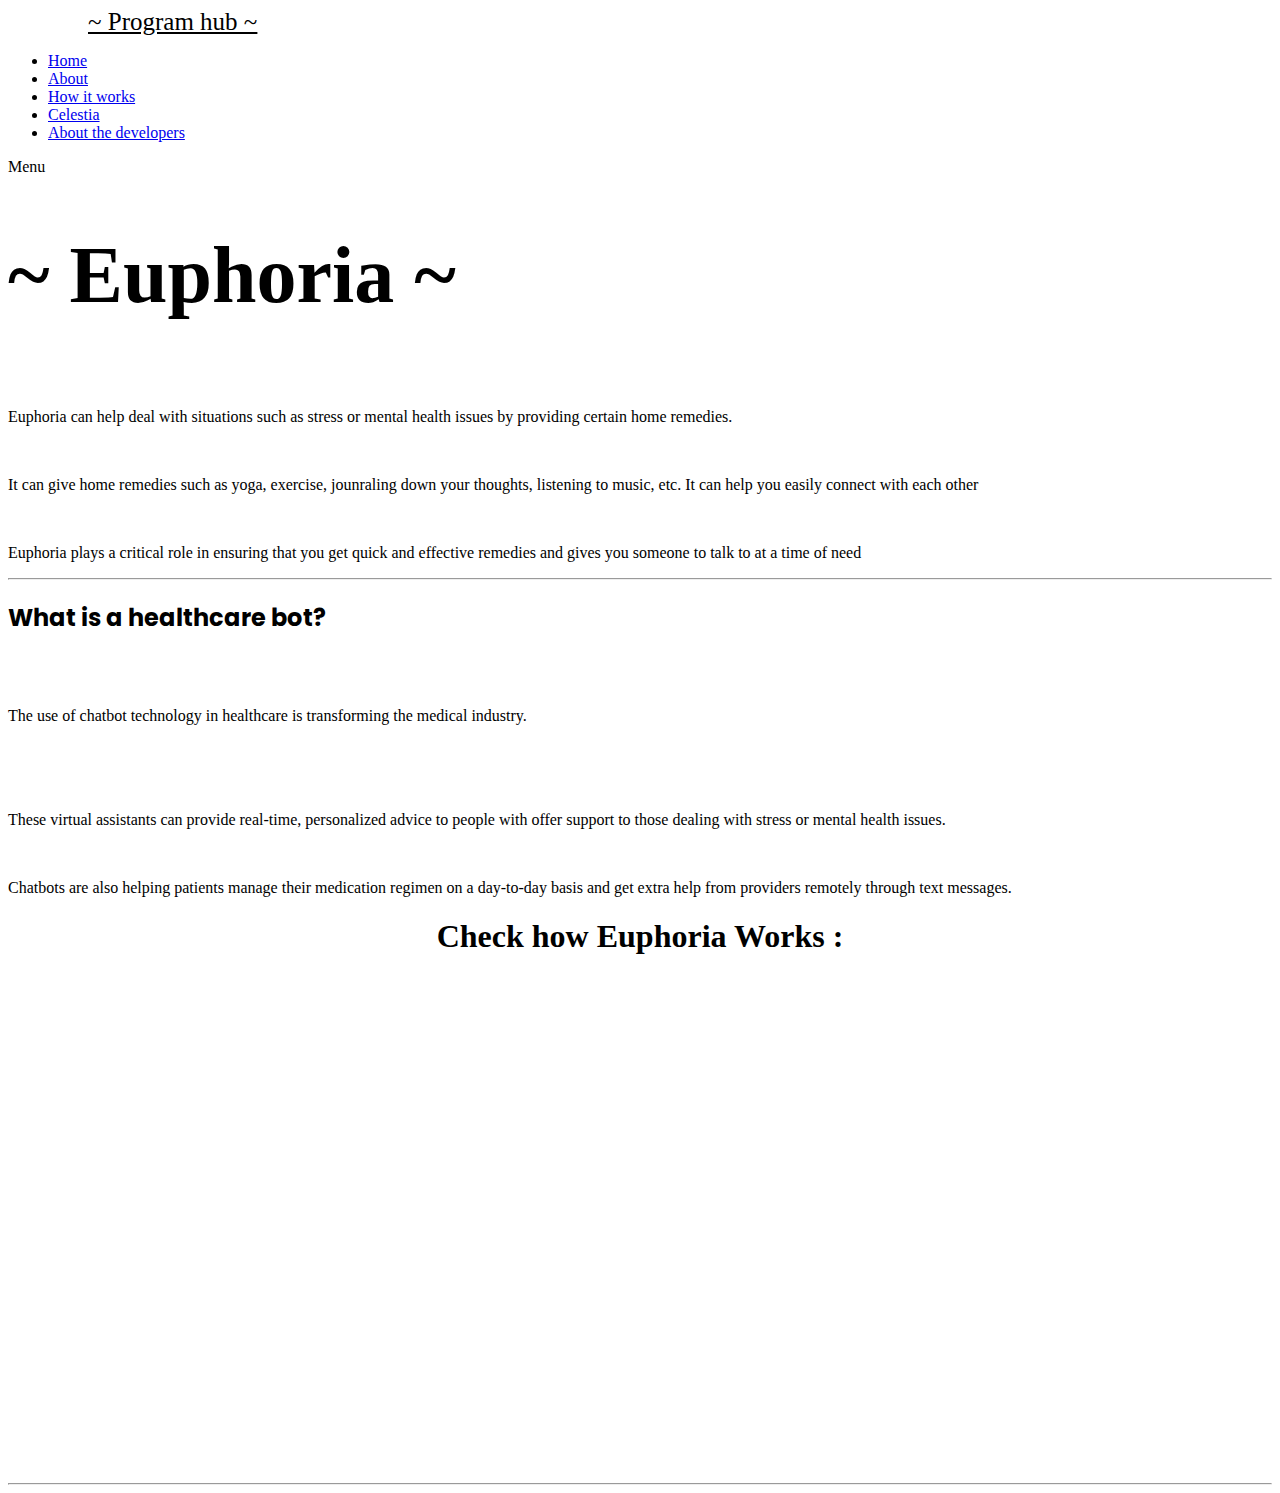
==== index.html @ 9a776e7c "Add files via upload" ====
<!DOCTYPE html>
<html lang="en">

<head>

    <meta charset="utf-8">
    <meta name="viewport" content="width=device-width, initial-scale=1, shrink-to-fit=no">
    <meta name="description" content="">
    <meta name="author" content="">
    <link href="https://fonts.googleapis.com/css?family=Raleway:100,300,400,500,700,900" rel="stylesheet">
    <link href="https://fonts.googleapis.com/css2?family=Poppins:wght@300&display=swap" rel="stylesheet">
    <title>Euphoria</title>
    <link rel="icon" type="image/x-icon" href="./assets/images/icon1.png">

    <!-- Additional CSS Files -->
    <link rel="stylesheet" type="text/css" href="assets/css/bootstrap.min.css">

    <link rel="stylesheet" type="text/css" href="assets/css/font-awesome.css">

    <link rel="stylesheet" href="assets/css/templatemo-softy-pinko.css">


      

</head>

<body>

    <!-- ***** Preloader Start ***** -->
    <div id="preloader">
        <div class="jumper">
            <div></div>
            <div></div>
            <div></div>
        </div>
    </div>
    <!-- ***** Preloader End ***** -->


      <audio autoplay loop hidden>
        <source id="bgaudio" src="./Euphoria.mp3" type="audio/mpeg">
      </audio>
      
        
    <!-- ***** Header Area Start ***** -->
    <header class="header-area header-sticky">
        <div class="container">
            <div class="row">
                <div class="col-12">
                    <nav class="main-nav">
                        <!-- ***** Logo Start ***** -->
                        <a href="#" class="logo" style="color: black; margin-left: 80px; font-size: 25px">
                            ~ Program   hub ~
                        </a>
                        <!-- ***** Logo End ***** -->
                        <!-- ***** Menu Start ***** -->
                        <ul class="nav">
                            <li><a href="#welcome" class="active">Home</a></li>
                            <li><a href="#basic-info">About</a></li>
                            <li><a href="#video">How it works</a></li>
                            <li><a href="./index copy.html">Celestia</a></li>
                            <li><a href="#blog">About the developers</a></li>

                        </ul>
                        <a class='menu-trigger'>
                            <span>Menu</span>
                        </a>
                        <!-- ***** Menu End ***** -->
                    </nav>
                </div>
            </div>
        </div>
    </header>
    <!-- ***** Header Area End ***** -->

    <!-- ***** Welcome Area Start ***** -->
    <div class="welcome-area" id="welcome">

        <!-- ***** Header Text Start ***** -->
        <div class="header-text">
            <div class="container">
                <div class="row">
                    <div class="offset-xl-3 col-xl-6 offset-lg-2 col-lg-8 col-md-12 col-sm-12">
                        <h1 class="header-main" style="font-size: 500%;">~ Euphoria ~
                        </h1>
                        
                    </div>
                </div>
            </div>
        </div>
        <!-- ***** Header Text End ***** -->
    </div>
    <!-- ***** Welcome Area End ***** -->

    <!-- ***** Features Small Start ***** -->
    <section class="section home-feature" id="basic-info">
        <div class="container">
            <div class="row">
                <div class="col-lg-12">
                    <div class="row">
                        <!-- ***** Features Small Item Start ***** -->
                        <div class="col-lg-4 col-md-6 col-sm-6 col-12 card1"
                            data-scroll-reveal="enter bottom move 50px over 0.6s after 0.2s">
                            <div class="features-small-item">
                                <div class="icon">
                                    <i><img src="assets/images/heart.png" alt=""></i>
                                </div>
                                <p>Euphoria can help deal with situations such as stress or mental health issues
                                    by providing certain home remedies.
                                </p>
                            </div>
                        </div>
                        <!-- ***** Features Small Item End ***** -->

                        <!-- ***** Features Small Item Start ***** -->
                        <div class="col-lg-4 col-md-6 col-sm-6 col-12 card1"
                            data-scroll-reveal="enter bottom move 50px over 0.6s after 0.4s">
                            <div class="features-small-item">
                                <div class="icon">
                                    <i><img src="assets/images/yoga.png" alt=""></i>
                                </div>

                                <p>It can give home remedies such as yoga, exercise, jounraling down your thoughts, listening to music, etc. It can help 
                                    you easily connect with each other
                                </p>
                            </div>
                        </div>
                        <!-- ***** Features Small Item End ***** -->

                        <!-- ***** Features Small Item Start ***** -->
                        <div class="col-lg-4 col-md-6 col-sm-6 col-12 card1"
                            data-scroll-reveal="enter bottom move 50px over 0.6s after 0.6s">
                            <div class="features-small-item">
                                <div class="icon">
                                    <i><img src="assets/images/speak.png" alt=""></i>
                                </div>

                                <p>Euphoria plays a critical role in ensuring that you get quick and effective remedies and gives you
                                    someone to talk to at a time of need
                                </p>
                            </div>
                        </div>
                        <!-- ***** Features Small Item End ***** -->
                    </div>
                </div>
            </div>
        </div>
    </section>
    <hr>
    <!-- ***** Features Small End ***** -->



        <!-- ***** Testimonials Start ***** -->
        <section class="section" id="testimonials">
            <div class="container">
                <!-- ***** Section Title Start ***** -->
                <div class="row">
                    <div class="col-lg-12">
                        <div class="center-heading">
                            <h2 style="font-family: 'Poppins', sans-serif;" class="section-title sayings">What is a healthcare bot?</h2>
                        </div>
                        <br>
                    </div>
                </div>
                <!-- ***** Section Title End ***** -->

                <div class="row">
                    <!-- ***** Testimonials Item Start ***** -->
                    <div class="col-lg-4 col-md-6 col-sm-12">
                        <div class="team-item">
                            <div class="team-content">

                               <br> <p> The use of chatbot technology in healthcare is transforming the medical industry. </p> <br>
                            <br>
                            </div>
                        </div>
                    </div>
                    <!-- ***** Testimonials Item End ***** -->
 
                    <!-- ***** Testimonials Item Start ***** -->
                    <div class="col-lg-4 col-md-6 col-sm-12">
                        <div class="team-item">
                            <div class="team-content">

                               <br> <p> These virtual assistants can provide real-time, personalized advice to people with offer support to those dealing with stress or mental health issues.</p>

                            </div>
                        </div>
                    </div>
                    <!-- ***** Testimonials Item End ***** -->

                    <!-- ***** Testimonials Item Start ***** -->
                    <div class="col-lg-4 col-md-6 col-sm-12">
                        <div class="team-item">
                            <div class="team-content">

                               <br> <p>Chatbots are also helping patients manage their medication regimen on a day-to-day basis and get extra help from providers remotely through text messages.</p>
                            
                            </div>
                        </div>
                    </div>
                    <!-- ***** Testimonials Item End ***** -->
                </div>
            </div>
        </section>
        <!-- ***** Testimonials End ***** -->
<div id="video"class="video" style=" text-align: center;">
    <h1>Check how Euphoria Works : </h1>
    <br>
    <iframe width="800" height="440" src="https://www.youtube.com/embed/Qqrx1_MBmIw" title="Euphoria" frameborder="0" allow="accelerometer; autoplay; clipboard-write; encrypted-media; gyroscope; picture-in-picture; web-share" allowfullscreen></iframe>
    </div>   
    <br><br> <hr>    

    


        <!-- ***** Footer Start ***** -->
        <footer>

        </footer>

        <!-- jQuery -->
        <script src="assets/js/jquery-2.1.0.min.js"></script>

        <!-- Bootstrap -->
        <script src="assets/js/popper.js"></script>
        <script src="assets/js/bootstrap.min.js"></script>

        <!-- Plugins -->
        <script src="assets/js/scrollreveal.min.js"></script>
        <script src="assets/js/waypoints.min.js"></script>
        <script src="assets/js/jquery.counterup.min.js"></script>
        <script src="assets/js/imgfix.min.js"></script>

        <!-- Global Init -->
        <script src="assets/js/custom.js"></script>

<script>
function setHalfVolume() {
    var myAudio = document.getElementById("bgaudio");  
    myAudio.volume = 0.1; //Changed this to 0.5 or 50% volume since the function is called Set Half Volume ;)
}
</script>
</body>

</html>
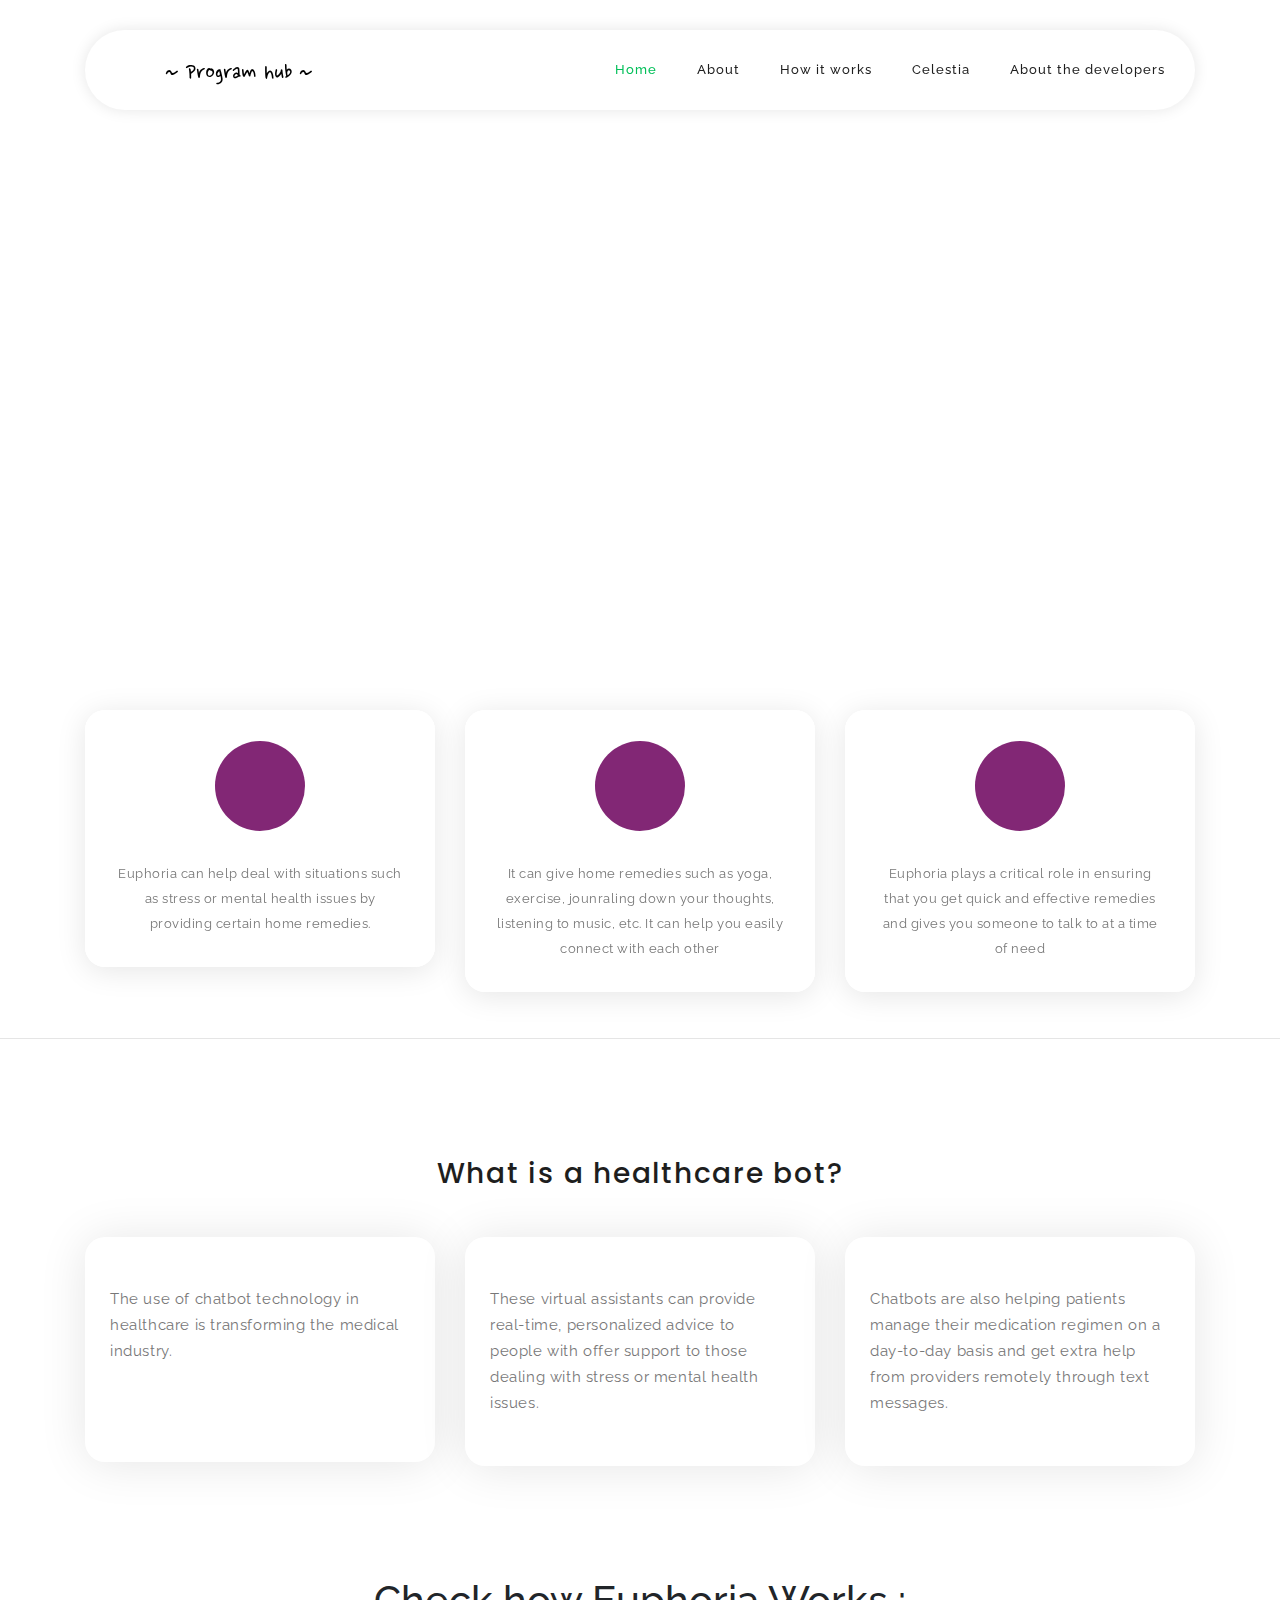
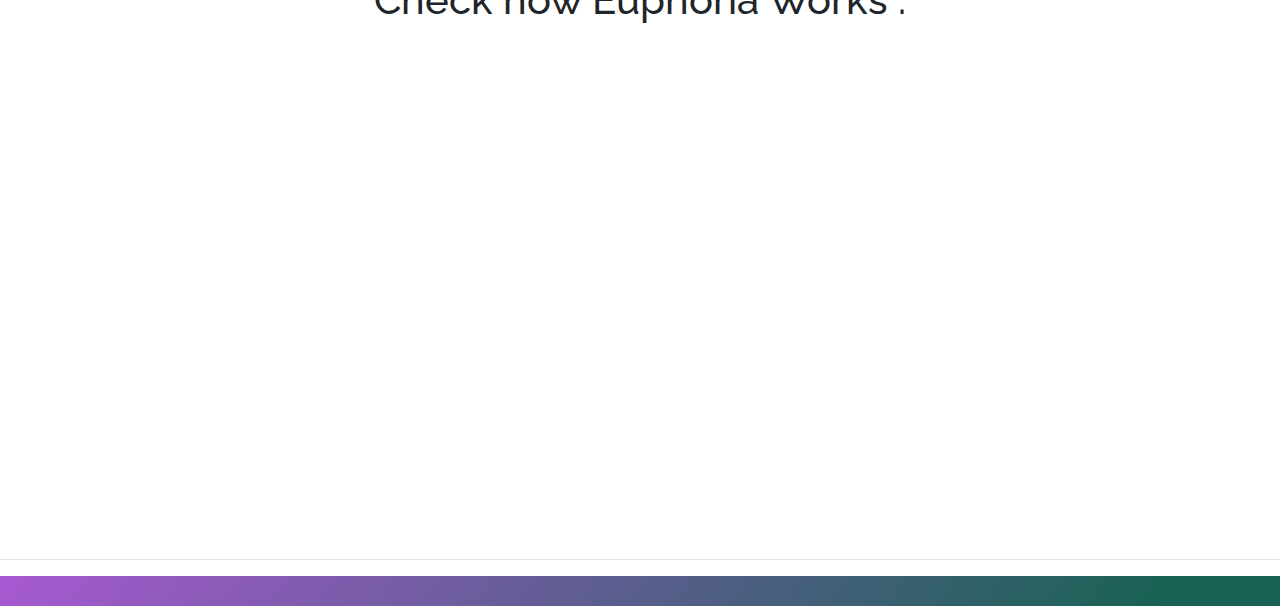
==== commit 764e3a98: "Update index.html" ====
--- a/index.html
+++ b/index.html
@@ -25,16 +25,6 @@
 </head>
 
 <body>
-
-    <!-- ***** Preloader Start ***** -->
-    <div id="preloader">
-        <div class="jumper">
-            <div></div>
-            <div></div>
-            <div></div>
-        </div>
-    </div>
-    <!-- ***** Preloader End ***** -->
 
 
       <audio autoplay loop hidden>
@@ -244,4 +234,4 @@
 </script>
 </body>
 
-</html>+</html>
--- a/assets/css/templatemo-softy-pinko.css
+++ b/assets/css/templatemo-softy-pinko.css
@@ -0,0 +1,1829 @@
+
+/* ---------------------------------------------
+Table of contents
+------------------------------------------------
+01. font & reset css
+02. reset
+03. global styles
+04. header
+05. welcome
+06. features
+07. team
+08. pricing
+09. blog
+10. contact
+11. footer
+12. preloader
+
+--------------------------------------------- */
+/* 
+---------------------------------------------
+font & reset css
+--------------------------------------------- 
+*/
+@import url('https://fonts.googleapis.com/css2?family=Concert+One&display=swap');
+@import url('https://fonts.googleapis.com/css2?family=Nanum+Pen+Script&display=swap');
+@import url("https://fonts.googleapis.com/css?family=Raleway:100,300,400,500,700,900");
+
+@font-face {
+  font-family: 'gabi_estudiesregular';
+  src: url('../font3/gabiestudies-regular.woff2') format('woff2'),
+       url('../font3/gabiestudies-regular.woff') format('woff');
+  font-weight: normal;
+  font-style: normal;
+
+}
+
+
+/* 
+---------------------------------------------
+reset
+--------------------------------------------- 
+*/
+html, body, div, span, applet, object, iframe, h1, h2, h3, h4, h5, h6, p, blockquote, div
+pre, a, abbr, acronym, address, big, cite, code, del, dfn, em, font, img, ins, kbd, q,
+s, samp, small, strike, strong, sub, sup, tt, var, b, u, i, center, dl, dt, dd, ol, ul, li,
+figure, header, nav, section, article, aside, footer, figcaption {
+  margin: 0;
+  padding: 0;
+  border: 0;
+  outline: 0;
+}
+
+.clearfix:after {
+  content: ".";
+  display: block;
+  clear: both;
+  visibility: hidden;
+  line-height: 0;
+  height: 0;
+}
+
+.clearfix {
+  display: inline-block;
+}
+
+html[xmlns] .clearfix {
+  display: block;
+}
+
+* html .clearfix {
+  height: 1%;
+}
+
+ul, li {
+  padding: 0;
+  margin: 0;
+  list-style: none;
+}
+
+header, nav, section, article, aside, footer, hgroup {
+  display: block;
+}
+
+* {
+  box-sizing: border-box;
+}
+
+html, body {
+
+  font-family: "Raleway", sans-serif;
+  font-weight: 400;
+  background-color: #fff;
+  font-size: 16px;
+  -ms-text-size-adjust: 100%;
+  -webkit-font-smoothing: antialiased;
+  -moz-osx-font-smoothing: grayscale;
+}
+
+a {
+  text-decoration: none !important;
+}
+
+h1, h2, h3, h4, h5, h6 {
+  margin-top: 0px;
+  margin-bottom: 0px;
+}
+
+ul {
+  margin-bottom: 0px;
+}
+
+/* 
+---------------------------------------------
+global styles
+--------------------------------------------- 
+*/
+html,
+body {
+  background: #fff;
+  font-family: "Raleway", sans-serif;
+}
+
+::selection {
+  background: #44a39b;
+  color: #fff;
+}
+
+::-moz-selection {
+  background: #00BF58;
+  color: #fff;
+}
+
+.section {
+  position: relative;
+  padding-top: 100px;
+  padding-bottom: 80px;
+}
+
+.section.colored {
+  background: #f2f2fe;
+}
+
+.hr {
+  bottom: 0px;
+  width: 100%;
+  height: 1px;
+  margin-top: 100px;
+  border-bottom: 1px solid #eee;
+}
+
+.left-heading.light .section-title {
+  color: #ffffff;
+  
+}
+
+.left-heading .section-title {
+  font-weight: 500;
+  font-size: 24px;
+  line-height: 42px;
+  color: #1e1e1e;
+  letter-spacing: 0.25px;
+  margin-bottom: 30px;
+  position: relative;
+}
+
+.center-heading {
+  text-align: center;
+}
+
+.center-heading .section-title {
+  
+  font-weight: 500;
+  font-size: 28px;
+  color: #1e1e1e;
+  letter-spacing: 1.75px;
+  line-height: 38px;
+  margin-bottom: 20px;
+}
+
+.center-heading.colored .section-title {
+  color: #ffffff;
+}
+
+.center-text {
+  text-align: center;
+  font-weight: 400;
+  font-size: 16px;
+  color: #777;
+  line-height: 28px;
+  letter-spacing: 1px;
+  margin-bottom: 50px;
+}
+
+.center-text.colored {
+  color: #fff;
+}
+
+.center-text p {
+  font-size: 15px;
+  color: #777;
+  margin-bottom: 30px;
+}
+
+.left-text {
+  font-weight: 400;
+  font-size: 16px;
+  color: #777;
+  line-height: 28px;
+  letter-spacing: 1px;
+}
+
+.left-text.light {
+  color: #fff;
+}
+
+.left-text p {
+  margin-bottom: 30px;
+}
+
+.left-text p.dark {
+  color: #3B566E;
+}
+
+.padding-bottom-top-60 {
+  padding-top: 60px !important;
+  padding-bottom: 60px !important;
+}
+
+.padding-bottom-80 {
+  padding-bottom: 80px !important;
+}
+
+.padding-bottom-100 {
+  padding-bottom: 100px !important;
+}
+
+.border-bottom {
+  border-bottom: 1px solid #eee !important;
+}
+
+.mbottom-30 {
+  margin-bottom: 30px !important;
+}
+
+.align-self-center {
+  -ms-flex-item-align: center !important;
+  align-self: center !important;
+}
+
+.align-self-bottom {
+  -ms-flex-item-align: flex-end !important;
+  align-self: flex-end !important;
+}
+
+.padding-bottom-0 {
+  padding-bottom: 0px !important;
+}
+
+.padding-top-0 {
+  padding-top: 0px !important;
+}
+
+.padding-top-80 {
+  padding-top: 80px !important;
+}
+
+.padding-top-70 {
+  padding-top: 70px !important;
+}
+
+.padding-top-20 {
+  padding-top: 20px !important;
+}
+
+.margin-bottom-0 {
+  margin-bottom: 0px !important;
+}
+
+.margin-bottom-30 {
+  margin-bottom: 30px !important;
+}
+
+.margin-top-30 {
+  margin-top: 30px !important;
+}
+
+.margin-top-15 {
+  margin-top: 15px !important;
+}
+
+.margin-bottom-45 {
+  margin-bottom: 45px !important;
+}
+
+.margin-bottom-20 {
+  margin-bottom: 20px !important;
+}
+
+.margin-bottom-60 {
+  margin-bottom: 60px !important;
+}
+
+.margin-bottom-100 {
+  margin-bottom: 100px !important;
+}
+
+@media (max-width: 991px) {
+  html, body {
+    overflow-x: hidden;
+  }
+  .mobile-top-fix {
+    margin-top: 30px;
+    margin-bottom: 0px;
+  }
+  .mobile-bottom-fix {
+    margin-bottom: 30px;
+  }
+  .mobile-bottom-fix-big {
+    margin-bottom: 60px;
+  }
+}
+
+a.main-button-slider {
+  font-size: 13px;
+  border-radius: 20px;
+  padding: 12px 20px;
+  background-color:#00BF58  ;
+  text-transform: uppercase;
+  color: #fff;
+  letter-spacing: 0.25px;
+  -webkit-transition: all 0.3s ease 0s;
+  -moz-transition: all 0.3s ease 0s;
+  -o-transition: all 0.3s ease 0s;
+  transition: all 0.3s ease 0s;
+}
+
+a.main-button-slider:hover {
+  background-color: #186253  ;
+}
+
+a.main-button {
+  font-size: 13px;
+  border-radius: 20px;
+  padding: 12px 20px;
+  background-color: #186253;
+  text-transform: uppercase;
+  color: #fff;
+  letter-spacing: 0.25px;
+  -webkit-transition: all 0.3s ease 0s;
+  -moz-transition: all 0.3s ease 0s;
+  -o-transition: all 0.3s ease 0s;
+  transition: all 0.3s ease 0s;
+}
+
+a.main-button:hover {
+  background-color: #00BF58;
+}
+
+button.main-button {
+  outline: none;
+  border: none;
+  cursor: pointer;
+  font-size: 13px;
+  border-radius: 20px;
+  padding: 12px 20px;
+  background-color: #186253;
+  text-transform: uppercase;
+  color: #fff;
+  letter-spacing: 0.25px;
+  -webkit-transition: all 0.3s ease 0s;
+  -moz-transition: all 0.3s ease 0s;
+  -o-transition: all 0.3s ease 0s;
+  transition: all 0.3s ease 0s;
+}
+
+button.main-button:hover {
+  background-color: #00BF58;
+}
+
+
+/* 
+---------------------------------------------
+header
+--------------------------------------------- 
+*/
+.header-area {
+  position: fixed;
+  top: 30px;
+  left: 0px;
+  right: 0px;
+  z-index: 100;
+  height: 100px;
+  -webkit-transition: all 0.3s ease 0s;
+  -moz-transition: all 0.3s ease 0s;
+  -o-transition: all 0.3s ease 0s;
+  transition: all 0.3s ease 0s;
+}
+
+.header-area .main-nav {
+  box-shadow: 0px 0px 15px rgba(0,0,0,0.1);
+  border-radius: 40px;
+  min-height: 80px;
+  background: #fff;
+}
+
+.header-area .main-nav .logo {
+  font-family: 'Nanum Pen Script', cursive;
+  float: left;
+  margin-top: 30px;
+  -webkit-transition: all 0.3s ease 0s;
+  -moz-transition: all 0.3s ease 0s;
+  -o-transition: all 0.3s ease 0s;
+  transition: all 0.3s ease 0s;
+  margin-left: 30px;
+}
+
+.header-area .main-nav .logo img {
+  -webkit-transition: all 0.3s ease 0s;
+  -moz-transition: all 0.3s ease 0s;
+  -o-transition: all 0.3s ease 0s;
+  transition: all 0.3s ease 0s;
+}
+
+.header-area .main-nav .nav {
+  float: right;
+  margin-top: 27px;
+  margin-left: 0px;
+  margin-right: 30px;
+  -webkit-transition: all 0.3s ease 0s;
+  -moz-transition: all 0.3s ease 0s;
+  -o-transition: all 0.3s ease 0s;
+  transition: all 0.3s ease 0s;
+  position: relative;
+  z-index: 999;
+}
+
+.header-area .main-nav .nav li {
+  padding-left: 20px;
+  padding-right: 20px;
+}
+
+.header-area .main-nav .nav li:last-child {
+  padding-right: 0px;
+}
+
+.header-area .main-nav .nav li a {
+  display: block;
+  font-weight: 500;
+  font-size: 13px;
+  color: #fff;
+  -webkit-transition: all 0.3s ease 0s;
+  -moz-transition: all 0.3s ease 0s;
+  -o-transition: all 0.3s ease 0s;
+  transition: all 0.3s ease 0s;
+  height: 40px;
+  line-height: 40px;
+  border: transparent;
+  letter-spacing: 1px;
+}
+
+.header-area .main-nav .nav li a:hover {
+  color: #00BF58;
+}
+
+.header-area .main-nav .menu-trigger {
+  cursor: pointer;
+  display: block;
+  position: absolute;
+  top: 23px;
+  width: 32px;
+  height: 40px;
+  text-indent: -9999em;
+  z-index: 99;
+  right: 40px;
+  display: none;
+}
+
+.header-area .main-nav .menu-trigger span,
+.header-area .main-nav .menu-trigger span:before,
+.header-area .main-nav .menu-trigger span:after {
+  -moz-transition: all 0.4s;
+  -o-transition: all 0.4s;
+  -webkit-transition: all 0.4s;
+  transition: all 0.4s;
+  background-color: #3B566E;
+  display: block;
+  position: absolute;
+  width: 30px;
+  height: 2px;
+  left: 0;
+}
+
+.header-area .main-nav .menu-trigger span:before,
+.header-area .main-nav .menu-trigger span:after {
+  -moz-transition: all 0.4s;
+  -o-transition: all 0.4s;
+  -webkit-transition: all 0.4s;
+  transition: all 0.4s;
+  background-color: #3B566E;
+  display: block;
+  position: absolute;
+  width: 30px;
+  height: 2px;
+  left: 0;
+  width: 75%;
+}
+
+.header-area .main-nav .menu-trigger span:before,
+.header-area .main-nav .menu-trigger span:after {
+  content: "";
+}
+
+.header-area .main-nav .menu-trigger span {
+  top: 16px;
+}
+
+.header-area .main-nav .menu-trigger span:before {
+  -moz-transform-origin: 33% 100%;
+  -ms-transform-origin: 33% 100%;
+  -webkit-transform-origin: 33% 100%;
+  transform-origin: 33% 100%;
+  top: -10px;
+  z-index: 10;
+}
+
+.header-area .main-nav .menu-trigger span:after {
+  -moz-transform-origin: 33% 0;
+  -ms-transform-origin: 33% 0;
+  -webkit-transform-origin: 33% 0;
+  transform-origin: 33% 0;
+  top: 10px;
+}
+
+.header-area .main-nav .menu-trigger.active span,
+.header-area .main-nav .menu-trigger.active span:before,
+.header-area .main-nav .menu-trigger.active span:after {
+  background-color: transparent;
+  width: 100%;
+}
+
+.header-area .main-nav .menu-trigger.active span:before {
+  -moz-transform: translateY(6px) translateX(1px) rotate(45deg);
+  -ms-transform: translateY(6px) translateX(1px) rotate(45deg);
+  -webkit-transform: translateY(6px) translateX(1px) rotate(45deg);
+  transform: translateY(6px) translateX(1px) rotate(45deg);
+  background-color: #3B566E;
+}
+
+.header-area .main-nav .menu-trigger.active span:after {
+  -moz-transform: translateY(-6px) translateX(1px) rotate(-45deg);
+  -ms-transform: translateY(-6px) translateX(1px) rotate(-45deg);
+  -webkit-transform: translateY(-6px) translateX(1px) rotate(-45deg);
+  transform: translateY(-6px) translateX(1px) rotate(-45deg);
+  background-color: #3B566E;
+}
+
+.header-area.header-sticky {
+  min-height: 80px;
+}
+
+.header-area.header-sticky .logo {
+  margin-top: 25px;
+}
+
+.header-area.header-sticky .nav {
+  margin-top: 20px !important;
+}
+
+.header-area.header-sticky .nav li a {
+  color: #1e1e1e;
+}
+
+.header-area.header-sticky .nav li a.active {
+  color: #00BF58;
+}
+
+@media (max-width: 1200px) {
+  .header-area .main-nav .nav li {
+    padding-left: 12px;
+    padding-right: 12px;
+  }
+  .header-area .main-nav:before {
+    display: none;
+  }
+}
+
+@media (max-width: 991px) {
+  .header-area {
+    padding: 0px 15px;
+    height: 80px;
+    box-shadow: none;
+    text-align: center;
+  }
+  .header-area .container {
+    padding: 0px;
+  }
+  .header-area .logo {
+    margin-top: 27px !important;
+    margin-left: 30px;
+  }
+  .header-area .menu-trigger {
+    display: block !important;
+  }
+  .header-area .main-nav {
+    overflow: hidden;
+  }
+  .header-area .main-nav .nav {
+    float: none;
+    width: 100%;
+    margin-top: 80px !important;
+    display: none;
+    -webkit-transition: all 0s ease 0s;
+    -moz-transition: all 0s ease 0s;
+    -o-transition: all 0s ease 0s;
+    transition: all 0s ease 0s;
+    margin-left: 0px;
+  }
+  .header-area .main-nav .nav li:first-child {
+    border-top: 1px solid #eee;
+  }
+  .header-area .main-nav .nav li {
+    width: 100%;
+    background: #fff;
+    border-bottom: 1px solid #eee;
+    padding-left: 0px !important;
+    padding-right: 0px !important;
+  }
+  .header-area .main-nav .nav li a {
+    height: 50px !important;
+    line-height: 50px !important;
+    padding: 0px !important;
+    border: none !important;
+    background: #fff !important;
+    color: #3B566E !important;
+  }
+  .header-area .main-nav .nav li a:hover {
+    background: #eee !important;
+  }
+}
+
+@media (min-width: 992px) {
+  .header-area .main-nav .nav {
+    display: flex !important;
+  }
+}
+
+/* 
+---------------------------------------------
+welcome
+--------------------------------------------- 
+*/
+.welcome-area {
+  overflow: hidden;
+  position: relative;
+  display: flex;
+  align-items: center;
+  justify-content: center;
+  background-image: url(../images/bg2.png);
+  background-repeat: no-repeat;
+  background-position: center center;
+  background-size: cover; 
+  height: 100vh;
+}
+
+.welcome-area .header-text {
+  position: absolute;
+  top: 50%;
+  transform: translateY(-55%);
+  text-align: center;
+  width: 100%;
+}
+
+.welcome-area .header-text h1 {
+  font-weight: 500;
+  font-size: 36px;
+  line-height: 54px;
+  letter-spacing: 1.4px;
+  margin-bottom: 30px;
+  color: #fff;
+}
+
+.welcome-area .header-text p {
+  font-weight: 400;
+  font-size: 15px;
+  color: #fff;
+  line-height: 28px;
+  letter-spacing: 0.25px;
+  margin-bottom: 40px;
+  position: relative;
+}
+
+@media (max-width: 991px) {
+  .welcome-area .header-text {
+    top: 65% !important;
+    transform: perspective(1px) translateY(-60%) !important;
+    text-align: center;
+  }
+  .welcome-area .header-text h1 {
+    text-align: center;
+    color: #fff;
+    margin-bottom: 15px;
+  }
+  .welcome-area .header-text h1 span {
+    color: #fff;
+  }
+  .welcome-area .header-text p {
+    text-align: center;
+    color: #fff;
+    margin-bottom: 20px;
+  }
+}
+
+@media (max-width: 820px) {
+  .welcome-area .header-text {
+    top: 65% !important;
+    transform: perspective(1px) translateY(-60%) !important;
+  }
+   .welcome-area .header-text h1 {
+    font-size: 22px;
+    line-height: 30px;
+    margin-bottom: 15px;
+  }
+  .welcome-area .header-text p {
+    margin-bottom: 20px;
+  }
+}
+
+@media (max-width: 765px) {
+  .welcome-area {
+    margin-bottom: 100px;
+  }
+  .welcome-area .header-text {
+    top: 50% !important;
+    transform: perspective(1px) translateY(-50%) !important;
+    text-align: center;
+  }
+  .welcome-area .header-text .buttons {
+    display: none;
+  }
+  .welcome-area .header-text h1 {
+    font-weight: 600;
+    font-size: 24px !important;
+    line-height: 30px !important;
+    margin-bottom: 30px !important;
+  }
+  .welcome-area .header-text h1 span {
+    color: #fff;
+  }
+  .welcome-area .header-text p {
+    text-align: center;
+    color: #fff;
+    font-size: 14px;
+    line-height: 22px;
+    margin-bottom: 40px;
+  }
+}
+
+
+/* 
+---------------------------------------------
+features
+--------------------------------------------- 
+*/
+.features-small-item {
+
+  background: rgba(255, 255, 255, 0.87);
+  border-radius: 16px;
+  box-shadow: 0 4px 30px rgba(0, 0, 0, 0.1);
+  backdrop-filter: blur(4.7px);
+  -webkit-backdrop-filter: blur(4.7px);
+  border: 1px solid rgba(255, 255, 255, 1);
+  -webkit-border-radius: 20px;
+  -moz-border-radius: 20px;
+  border-radius: 20px;
+  padding: 30px;
+  text-align: center;
+  -webkit-transition: all 0.3s ease 0s;
+  -moz-transition: all 0.3s ease 0s;
+  -o-transition: all 0.3s ease 0s;
+  transition: all 0.3s ease 0s;
+  position: relative;
+  margin-bottom: 30px;
+  cursor: pointer;
+  display: block;
+  /* background: #FFFFFF;
+  box-shadow: 0 2px 48px 0 rgba(0, 0, 0, 0.10);
+ */
+}
+
+.features-small-item:hover .icon {
+  background-color: #7535a3;
+}
+
+.features-small-item .icon {
+  -webkit-transition: all 0.3s ease 0s;
+  -moz-transition: all 0.3s ease 0s;
+  -o-transition: all 0.3s ease 0s;
+  transition: all 0.3s ease 0s;
+  width: 90px;
+  height: 90px;
+  line-height: 90px;
+  margin: auto;
+  position: relative;
+  margin-bottom: 30px;
+  background: #822775;
+  -webkit-border-radius: 50%;
+  -moz-border-radius: 50%;
+  border-radius: 50%;
+}
+
+.features-small-item .icon i {
+  font-size: 18px;
+  color: #fff;
+}
+
+.features-small-item .features-title {
+  font-weight: 500;
+  font-size: 18px;
+  color: #1e1e1e;
+  letter-spacing: 0.7px;
+  margin-bottom: 15px;
+  position: relative;
+  z-index: 2;
+}
+
+.features-small-item p {
+  font-weight: 400;
+  font-size: 13px;
+  color: #777;
+  letter-spacing: 0.5px;
+  line-height: 25px;
+  position: relative;
+  z-index: 2;
+}
+
+.features-small-item a {
+  float: right;
+  position: relative;
+  z-index: 2;
+}
+
+.home-feature {
+  padding-bottom: 0px;
+  padding-top: 30px;
+  margin-top: -220px;
+  z-index: 9;
+}
+
+@media (max-width: 991px) {
+  .home-feature {
+    padding-bottom: 0px;
+    padding-top: 0px;
+    margin-top: 0px;
+  }
+}
+
+/* 
+---------------------------------------------
+parallax & home seperator
+--------------------------------------------- 
+*/
+.mini {
+  min-height: 315px;
+  overflow: hidden;
+  position: relative;
+  padding-top: 90px;
+  padding-bottom: 90px;
+}
+
+.mini:before {
+  content: '';
+  position: absolute;
+  width: 140%;
+  height: 140%;
+  opacity: .95;
+  background-repeat: no-repeat;
+  background-size: cover;
+  background-position: center center;
+  background-image: url(../images/work-process-bg2.png);
+  z-index: 2;
+  top: -20%;
+  left: -20%;
+}
+
+.mini .mini-content {
+  position: relative;
+  z-index: 3;
+}
+
+.mini .mini-content .info {
+  text-align: center;
+  color: #fff;
+  padding-top: 20px;
+  padding-bottom: 20px;
+}
+
+.mini .mini-content .info small {
+  display: block;
+  font-weight: 400;
+  font-size: 13px;
+  margin-bottom: 5px;
+}
+
+.mini .mini-content .info strong {
+  font-weight: 700;
+  font-size: 17px;
+  margin-bottom: 40px;
+  display: block;
+}
+
+.mini .mini-content .info h1 {
+  color: #fff;
+  font-weight: 500;
+  font-size: 28px;
+  letter-spacing: 0.25px;
+  margin-bottom: 30px;
+}
+
+.mini .mini-content .info p {
+  letter-spacing: 1px;
+  margin-bottom: 40px;
+  color: #fff;
+  letter-spacing: 0.25px;
+  line-height: 26px;
+  font-weight: 400;
+  font-size: 15px;
+}
+
+.mini .mini-content .info p span {
+  text-decoration: underline;
+}
+
+.mini .mini-content .mini-box {
+  display: block;
+  background: #fff;
+  padding: 20px;
+  border-radius: 20px;
+  box-shadow: 0 2px 48px 0 rgba(0, 0, 0, 0.08);
+  margin-bottom: 30px;
+  position: relative;
+  -webkit-transition: all 0.3s ease 0s;
+  -moz-transition: all 0.3s ease 0s;
+  -o-transition: all 0.3s ease 0s;
+  transition: all 0.3s ease 0s;
+  text-align: center;
+}
+
+.mini .mini-content .mini-box:hover {
+  margin-top: -10px;
+}
+
+.mini .mini-content .mini-box:before {
+  content: '';
+  position: absolute;
+  z-index: -1;
+  background: #fff;
+  width: 100%;
+  opacity: .15;
+  height: 100%;
+  bottom: -10px;
+  left: 0px;
+  right: -20px;
+  margin: auto;
+  border-radius: 20px;
+}
+
+.mini .mini-content .mini-box i {
+  display: block;
+  font-size: 20px;
+  margin-bottom: 15px;
+}
+
+.mini .mini-content .mini-box span {
+  display: block;
+  font-weight: 400;
+  font-size: 14px;
+  color: #777;
+  letter-spacing: .75px;
+}
+
+.mini .mini-content .mini-box strong {
+  display: block;
+  font-weight: 400;
+  font-size: 17px;
+  color: #1e1e1e;
+  letter-spacing: 0.25px;
+  margin-bottom: 5px;
+  margin-top: 20px;
+}
+
+.counter {
+  overflow: hidden;
+  position: relative;
+}
+
+.counter:before {
+  content: '';
+  position: absolute;
+  width: 140%;
+  height: 140%;
+  opacity: .90;
+  background-image: url(../images/fun-facts-bg.png);
+  background-repeat: no-repeat;
+  background-size: cover;
+  background-position: center center;
+  z-index: 2;
+  top: -20%;
+  left: -20%;
+}
+
+.counter .content {
+  position: relative;
+  z-index: 3;
+  width: 100%;
+}
+
+.counter .content .count-item {
+  height: 340px;
+  position: relative;
+  float: left;
+  width: 100%;
+}
+
+.counter .content .count-item.decoration-bottom {
+  position: relative;
+}
+
+.counter .content .count-item.decoration-bottom:after {
+  content: '';
+  position: absolute;
+  width: 70%;
+  height: 32px;
+  top: 160px;
+  left: 70%;
+  background: url(../images/circle-dec.png) center center no-repeat;
+  -webkit-transition: all 0.3s ease 0s;
+  -moz-transition: all 0.3s ease 0s;
+  -o-transition: all 0.3s ease 0s;
+  transition: all 0.3s ease 0s;
+}
+
+.counter .content .count-item.decoration-top {
+  position: relative;
+}
+
+.counter .content .count-item.decoration-top:after {
+  content: '';
+  position: absolute;
+  width: 70%;
+  height: 32px;
+  top: 140px;
+  left: 70%;
+  background: url(../images/circle-dec.png) center center no-repeat;
+  -webkit-transition: all 0.3s ease 0s;
+  -moz-transition: all 0.3s ease 0s;
+  -o-transition: all 0.3s ease 0s;
+  transition: all 0.3s ease 0s;
+}
+
+.counter .content .count-item:hover strong {
+  margin-top: 110px;
+}
+
+.counter .content .count-item strong {
+  display: block;
+  text-align: center;
+  font-weight: 600;
+  font-size: 36px;
+  letter-spacing: 0.25px;
+  margin-bottom: 10px;
+  color: #fff;
+  margin-top: 120px;
+  -webkit-transition: all 0.3s ease 0s;
+  -moz-transition: all 0.3s ease 0s;
+  -o-transition: all 0.3s ease 0s;
+  transition: all 0.3s ease 0s;
+}
+
+.counter .content .count-item span {
+  display: block;
+  text-align: center;
+  color: #fff;
+  font-weight: 500;
+  font-size: 17px;
+  letter-spacing: 0.25px;
+}
+
+@media (max-width: 991px) {
+  .parallax {
+    padding-top: 60px;
+    padding-bottom: 60px;
+    min-height: auto;
+  }
+  .parallax .content {
+    position: relative !important;
+    top: 0% !important;
+    transform: perspective(1px) translateY(0%) !important;
+  }
+  .counter {
+    padding-top: 60px;
+    padding-bottom: 60px;
+  }
+  .counter .content {
+    position: relative !important;
+    top: 0% !important;
+    transform: perspective(1px) translateY(0%) !important;
+  }
+  .counter .content .count-item {
+    height: auto;
+    padding-top: 20px;
+    padding-bottom: 20px;
+  }
+  .counter .content .count-item:hover strong {
+    margin-top: 0px;
+  }
+  .counter .content .count-item:before {
+    display: none;
+  }
+  .counter .content .count-item:after {
+    display: none;
+  }
+  .counter .content .count-item strong {
+    margin-top: 0px;
+  }
+}
+
+/* 
+---------------------------------------------
+team
+--------------------------------------------- 
+*/
+.team-item {
+  background: #fff;
+  box-shadow: 0 2px 48px 0 rgba(0, 0, 0, 0.10);
+  border-radius: 20px;
+  position: relative;
+  margin-bottom: 30px;
+  padding-bottom: 25px;
+}
+
+.team-item:hover .team-content .team-info {
+  margin-left: 30px;
+}
+
+.team-item i {
+  display: block;
+  margin-left: 25px;
+  margin-top: 25px;
+  font-size: 30px;
+  color: #4E47DE;
+  text-align: center;
+}
+
+.team-item .user-image {
+  width: 60px;
+  height: 60px;
+  overflow: hidden;
+  -webkit-border-radius: 100px;
+  -moz-border-radius: 100px;
+  border-radius: 100px;
+  -webkit-transition: all 0.3s ease 0s;
+  -moz-transition: all 0.3s ease 0s;
+  -o-transition: all 0.3s ease 0s;
+  transition: all 0.3s ease 0s;
+  margin-left: 25px;
+  float: left;
+}
+
+.team-item .team-content {
+  text-align: left;
+  overflow: hidden;
+}
+
+.team-item .team-content .team-info {
+  float: left;
+  margin-left: 20px;
+  margin-top: 8px;
+  -webkit-transition: all 0.3s ease 0s;
+  -moz-transition: all 0.3s ease 0s;
+  -o-transition: all 0.3s ease 0s;
+  transition: all 0.3s ease 0s;
+}
+
+.team-item .team-content .team-info .user-name {
+  display: block;
+  font-weight: 400;
+  font-size: 17px;
+  color: #1e1e1e;
+  letter-spacing: 0.25px;
+  margin-bottom: 5px;
+}
+
+.team-item .team-content .team-info span {
+  display: block;
+  font-weight: 400;
+  font-size: 15px;
+  color: #00BF58;
+  letter-spacing: 0.25px;
+}
+
+.team-item .team-content p {
+  margin-top: 25px;
+  padding-left: 25px;
+  padding-right: 25px;
+  margin-bottom: 25px;
+  font-weight: 400;
+  font-size: 15px;
+  color: #777;
+  letter-spacing: 0.6px;
+  line-height: 26px;
+}
+
+/* 
+---------------------------------------------
+pricing
+--------------------------------------------- 
+*/
+.pricing-item {
+  background: #FFFFFF;
+  box-shadow: 0 2px 48px 0 rgba(0, 0, 0, 0.1);
+  border-radius: 20px;
+  margin-bottom: 30px;
+  margin-top: 20px;
+  padding: 30px 0px 40px 0px;
+}
+
+.pricing-item.active .pricing-header {
+  position: relative;
+}
+
+.pricing-item.active .pricing-header .pricing-title {
+  color: #1e1e1e;
+}
+
+.pricing-item.active .pricing-body .price-wrapper {
+  background-color: #00BF58;
+}
+
+.pricing-item.active .pricing-body .price-wrapper .currency {
+  color: #fff;
+}
+
+.pricing-item.active .pricing-body .price-wrapper .price {
+  color: #fff;
+}
+
+.pricing-item.active .pricing-body .price-wrapper .period {
+  color: #fff;
+}
+
+.pricing-item .pricing-header {
+  text-align: center;
+  display: block;
+  position: relative;
+  padding-bottom: 10px;
+}
+
+.pricing-item .pricing-header .pricing-title {
+  font-weight: 500;
+  font-size: 17px;
+  letter-spacing: 0.25px;
+  color: #1e1e1e;
+  width: 180px;
+  height: 40px;
+  line-height: 40px;
+  left: 0px;
+  right: 0px;
+  margin: auto;
+}
+
+.pricing-item .pricing-body {
+  margin-bottom: 40px;
+}
+
+.pricing-item .pricing-body .price-wrapper {
+  text-align: center;
+  padding-top: 20px;
+  padding-bottom: 13px;
+  background: #186253;
+  width: 80%;
+  margin: auto;
+  margin-bottom: 40px;
+  margin-top: 5px;
+  border-radius: 20px;
+}
+
+.pricing-item .pricing-body .price-wrapper .currency {
+  height: 47px;
+  font-weight: 500;
+  font-size: 32px;
+  color: #fff;
+  position: relative;
+  top: -1px;
+}
+
+.pricing-item .pricing-body .price-wrapper .price {
+  font-weight: 500;
+  font-size: 28px;
+  color: #fff;
+}
+
+.pricing-item .pricing-body .price-wrapper .period {
+  font-weight: 400;
+  font-size: 14px;
+  color: #fff;
+  display: block;
+  letter-spacing: 0.88px;
+}
+
+.pricing-item .pricing-body .list li {
+  text-align: center;
+  margin-bottom: 12px;
+  font-weight: 400;
+  font-size: 13px;
+  color: #7a7a7a;
+  letter-spacing: 0.25px;
+  text-decoration: line-through;
+}
+
+.pricing-item .pricing-body .list li.active {
+  color: #7a7a7a;
+  text-decoration: none;
+}
+
+.pricing-item .pricing-footer {
+  text-align: center;
+  margin-top: 50px;
+}
+
+/* 
+---------------------------------------------
+blog
+--------------------------------------------- 
+*/
+.blog-post-thumb {
+  text-align: center;
+  margin-bottom: 30px;
+}
+
+.blog-post-thumb.big .img {
+  height: 400px;
+}
+
+.blog-post-thumb .img {
+  overflow: hidden;
+  border-radius: 20px;
+  position: relative;
+  height: 200px;
+}
+
+.blog-post-thumb .blog-content {
+  margin-top: -30px;
+  padding-top: 50px;
+}
+
+.blog-post-thumb h3 {
+  margin-bottom: 20px !important;
+}
+
+.blog-post-thumb h3 a {
+  font-weight: 500;
+  font-size: 18px;
+  color: #1e1e1e;
+  letter-spacing: 0.25px;
+  line-height: 26px;
+  -webkit-transition: all 0.3s ease 0s;
+  -moz-transition: all 0.3s ease 0s;
+  -o-transition: all 0.3s ease 0s;
+  transition: all 0.3s ease 0s;
+}
+
+.blog-post-thumb h3 a:hover {
+  color: #00BF58;
+}
+
+.blog-post-thumb .text {
+  font-weight: 400;
+  font-size: 13px;
+  color: #777;
+  letter-spacing: 0.26px;
+  line-height: 26px;
+  margin-bottom: 15px;
+}
+
+.blog-post-thumb .post-footer span {
+  float: left;
+  height: 30px;
+  line-height: 30px;
+  font-weight: 300;
+  font-size: 14px;
+  color: #777;
+  padding-left: 30px;
+}
+
+.blog-post-thumb a.main-button  {
+  margin-top: 10px;
+  display: inline-block;
+}
+
+.blog-list .blog-post-thumb {
+  text-align: left;
+}
+
+
+/* 
+---------------------------------------------
+contact
+--------------------------------------------- 
+*/
+
+#contact-us {
+  padding: 160px 0px;
+}
+
+#contact-us h5 {
+  font-weight: 500;
+  font-size: 18px;
+  color: #1e1e1e;
+  letter-spacing: 0.25px;
+  line-height: 26px;
+}
+
+.contact-text {
+  font-weight: 400;
+  font-size: 14px;
+  color: #6F8BA4;
+  letter-spacing: 0.6px;
+  line-height: 26px;
+}
+
+.contact-text p {
+  margin-bottom: 28px;
+}
+
+.contact-form input,
+.contact-form textarea {
+  color: #777;
+  font-size: 14px;
+  border: 1px solid #eee;
+  width: 100%;
+  height: 50px;
+  outline: none;
+  padding-left: 20px;
+  padding-right: 20px;
+  border-radius: 25px;
+  -webkit-appearance: none;
+  -moz-appearance: none;
+  appearance: none;
+  margin-bottom: 30px;
+}
+
+.contact-form textarea {
+  height: 150px;
+  resize: none;
+  padding: 20px;
+}
+
+/* 
+---------------------------------------------
+footer
+--------------------------------------------- 
+*/
+footer {
+  background-image: linear-gradient(127deg, #a759d1 0%, #186253 91%);
+  padding-top: 30px;
+}
+
+footer .social {
+  overflow: hidden;
+  margin-top: 10px;
+  text-align: center;
+}
+
+footer .social li {
+  margin: 0px 10px;
+  display: inline-block;
+}
+
+footer .social li a {
+  color: #9d5bd9;
+   text-align: center;
+  background-color: #fff;
+  width: 36px;
+  height: 36px;
+  line-height: 36px;
+  border-radius: 50%;
+  display: inline-block;
+  font-size: 16px;
+  -webkit-transition: all 0.3s ease 0s;
+  -moz-transition: all 0.3s ease 0s;
+  -o-transition: all 0.3s ease 0s;
+  transition: all 0.3s ease 0s;
+}
+
+footer .social li a:hover {
+  background-color: #00BF58;
+  color: #fff;
+}
+
+footer .copyright {
+  text-align: center;
+  border-top: 1px solid rgba(250,250,250,0.2);
+  margin-top: 30px;
+  padding-top: 30px;
+  padding-bottom: 30px;
+  font-weight: 400;
+  font-size: 12px;
+  color: #fff;
+  letter-spacing: 0.88px;
+  text-transform: uppercase;
+}
+
+@media (max-width: 991px) {
+  footer .text {
+    margin-bottom: 30px;
+  }
+  footer h5 {
+    margin-bottom: 15px;
+  }
+  footer .footer-nav {
+    margin-bottom: 30px;
+  }
+}
+
+/* 
+---------------------------------------------
+preloader
+--------------------------------------------- 
+*/
+#preloader {
+  overflow: hidden;
+  background-image: linear-gradient(135deg, #a759d1 0%, #186253 100%);
+  left: 0;
+  right: 0;
+  top: 0;
+  bottom: 0;
+  position: fixed;
+  z-index: 9999;
+  color: #fff;
+}
+
+#preloader .jumper {
+  left: 0;
+  top: 0;
+  right: 0;
+  bottom: 0;
+  display: block;
+  position: absolute;
+  margin: auto;
+  width: 50px;
+  height: 50px;
+}
+
+#preloader .jumper > div {
+  background-color: #fff;
+  width: 10px;
+  height: 10px;
+  border-radius: 100%;
+  -webkit-animation-fill-mode: both;
+  animation-fill-mode: both;
+  position: absolute;
+  opacity: 0;
+  width: 50px;
+  height: 50px;
+  -webkit-animation: jumper 1s 0s linear infinite;
+  animation: jumper 1s 0s linear infinite;
+}
+
+#preloader .jumper > div:nth-child(2) {
+  -webkit-animation-delay: 0.33333s;
+  animation-delay: 0.33333s;
+}
+
+#preloader .jumper > div:nth-child(3) {
+  -webkit-animation-delay: 0.66666s;
+  animation-delay: 0.66666s;
+}
+
+@-webkit-keyframes jumper {
+  0% {
+    opacity: 0;
+    -webkit-transform: scale(0);
+    transform: scale(0);
+  }
+  5% {
+    opacity: 1;
+  }
+  100% {
+    -webkit-transform: scale(1);
+    transform: scale(1);
+    opacity: 0;
+  }
+}
+
+@keyframes jumper {
+  0% {
+    opacity: 0;
+    -webkit-transform: scale(0);
+    transform: scale(0);
+  }
+  5% {
+    opacity: 1;
+  }
+  100% {
+    opacity: 0;
+  }
+}
+
+.mini-box{
+  width: 170px;
+}
+
+/*-- GENERAL STYLES ------------------------------*/
+.timeline {
+  line-height: 1.4em;
+  list-style: none;
+  margin: 0;
+  padding: 0;
+  width: 100%;
+}
+.timeline h1, .timeline h2, .timeline h3, .timeline h4, .timeline h5, .timeline h6 {
+  line-height: inherit;
+}
+/*----- TIMELINE ITEM -----*/
+.timeline-item {
+  padding-left: 40px;
+  position: relative;
+}
+.timeline-item:last-child {
+  padding-bottom: 0;
+}
+/*----- TIMELINE INFO -----*/
+.timeline-info {
+  font-size: 12px;
+  font-weight: 700;
+  letter-spacing: 3px;
+
+  text-transform: uppercase;
+  white-space: nowrap;
+}
+/*----- TIMELINE MARKER -----*/
+.timeline-marker {
+  position: absolute;
+  top: 0;
+  bottom: 0;
+  left: 0;
+  width: 15px;
+}
+.timeline-marker:before {
+  background: #48c848;
+  border: 3px solid transparent;
+  border-radius: 100%;
+  content: "";
+  display: block;
+  height: 15px;
+  position: absolute;
+  top: 4px;
+  left: 0;
+  width: 15px;
+  transition: background 0.3s ease-in-out, border 0.3s ease-in-out;
+}
+.timeline-marker:after {
+  content: "";
+  width: 3px;
+  background: #ccd5db;
+  display: block;
+  position: absolute;
+  top: 24px;
+  bottom: 0;
+  left: 6px;
+}
+.timeline-item:last-child .timeline-marker:after {
+  content: none;
+}
+.timeline-item:not(.period):hover .timeline-marker:before {
+  background: transparent;
+  border: 3px solid #48c848;
+}
+/*----- TIMELINE CONTENT -----*/
+.timeline-content {
+  padding-bottom: 40px;
+}
+.timeline-content p:last-child {
+  margin-bottom: 0;
+}
+/*----- TIMELINE PERIOD -----*/
+.period {
+  padding: 0;
+}
+.period .timeline-info {
+  display: none;
+}
+.period .timeline-marker:before {
+  background: transparent;
+  content: "";
+  width: 15px;
+  height: auto;
+  border: none;
+  border-radius: 0;
+  top: 0;
+  bottom: 30px;
+  position: absolute;
+  border-top: 3px solid #ccd5db;
+  border-bottom: 3px solid #ccd5db;
+}
+.period .timeline-marker:after {
+  content: "";
+  height: 32px;
+  top: auto;
+}
+.period .timeline-content {
+  padding: 40px 0 70px;
+}
+.period .timeline-title {
+  margin: 0;
+}
+
+.container-fluid .row1 {
+  padding: 0 0 4em 0;
+}
+
+.example-title {
+  text-align: center;
+  margin-bottom: 60px;
+  padding: 3em 0;
+}
+.example-title p {
+  margin: 0 auto;
+  font-size: 16px;
+  max-width: 400px;
+}
+
+.col-xs-10{
+  margin-left: 12%;
+}
+
+.timeline-info, .timeline-title{
+ padding-bottom: 15px;
+}
+
+.card {
+	 background: #fff;
+	 border-radius: 4px;
+	 box-shadow: 0px 14px 80px rgba(34, 35, 58, 0.5);
+	 max-width: 400px;
+	 display: flex;
+	 flex-direction: row;
+	 border-radius: 25px;
+	 position: relative;
+}
+ .card h2 {
+	 margin: 0;
+	 padding: 0 1rem;
+}
+ .card .title {
+	 padding: 1rem;
+	 text-align: right;
+	 color: green;
+	 font-weight: bold;
+	 font-size: 12px;
+}
+ .card .desc {
+	 padding: 0.5rem 1rem;
+	 font-size: 12px;
+}
+ .card .actions {
+	 display: grid;
+	 grid-template-columns: repeat(3, 1fr);
+	 align-items: center;
+	 padding: 0.5rem 1rem;
+}
+ .card svg {
+	 width: 85px;
+	 height: 85px;
+	 margin: 0 auto;
+}
+ .img-avatar {
+	 width: 80px;
+	 height: 80px;
+	 position: absolute;
+	 border-radius: 50%;
+	 border: 6px solid white;
+	 background-image: linear-gradient(-60deg, #16a085 0%, #f4d03f 100%);
+	 top: 15px;
+	 left: 85px;
+}
+ .card-text {
+	 display: grid;
+	 grid-template-columns: 1fr 2fr;
+}
+ .title-total {
+	 padding: 2.5em 1.5em 1.5em 1.5em;
+}
+ path {
+	 fill: white;
+}
+ .img-portada {
+	 width: 100%;
+}
+ .portada {
+	 width: 100%;
+	 height: 100%;
+	 border-top-left-radius: 20px;
+	 border-bottom-left-radius: 20px;
+	 background-image: url("https://m.media-amazon.com/images/S/aplus-media/vc/cab6b08a-dd8f-4534-b845-e33489e91240._CR75,0,300,300_PT0_SX300__.jpg");
+	 background-position: bottom center;
+	 background-size: cover;
+}
+ button {
+	 border: none;
+	 background: none;
+	 font-size: 24px;
+	 color: #8bc34a;
+	 cursor: pointer;
+	 transition: 0.5s;
+}
+ button:hover {
+	 color: #4caf50;
+	 transform: rotate(22deg);
+}
+ 
+
+.header-main{
+  font-family: 'gabi_estudiesregular';
+}
+
+.sayings{
+  font-family: 'gabi_estudiesregular';
+}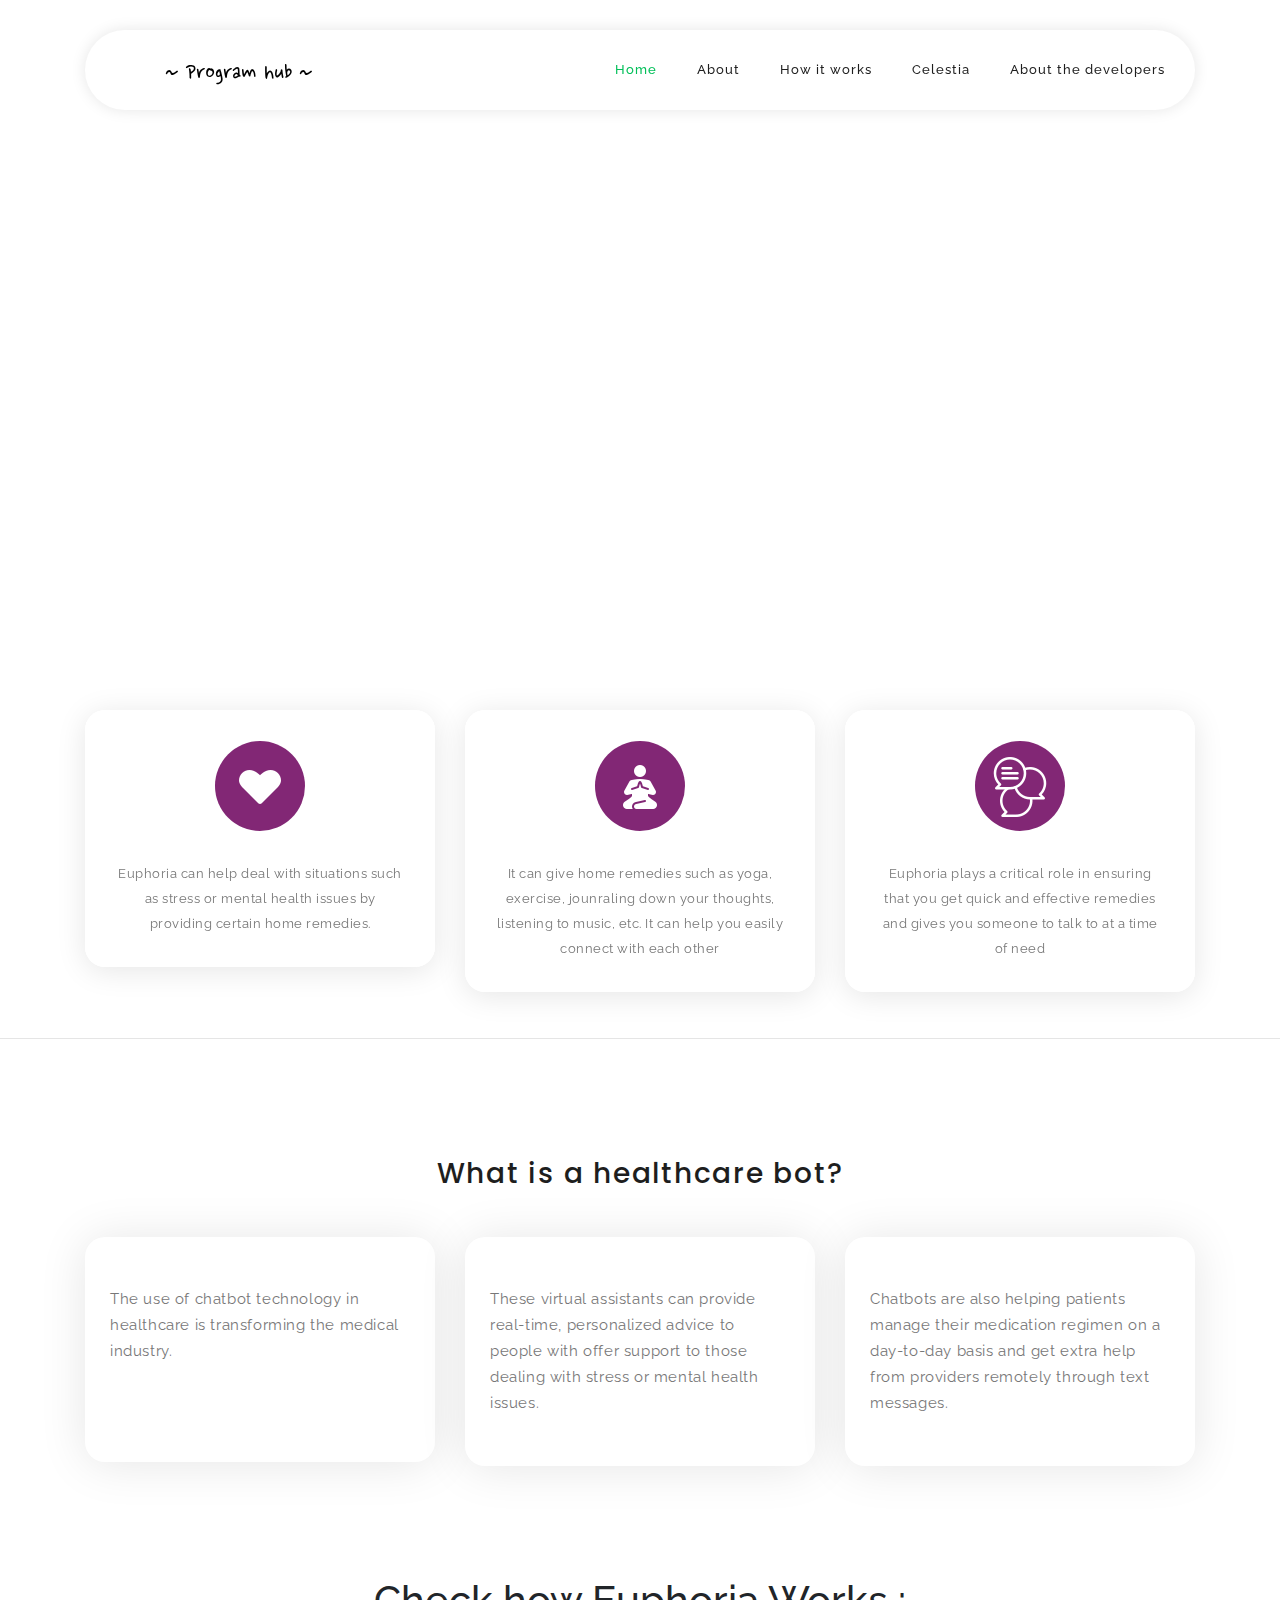
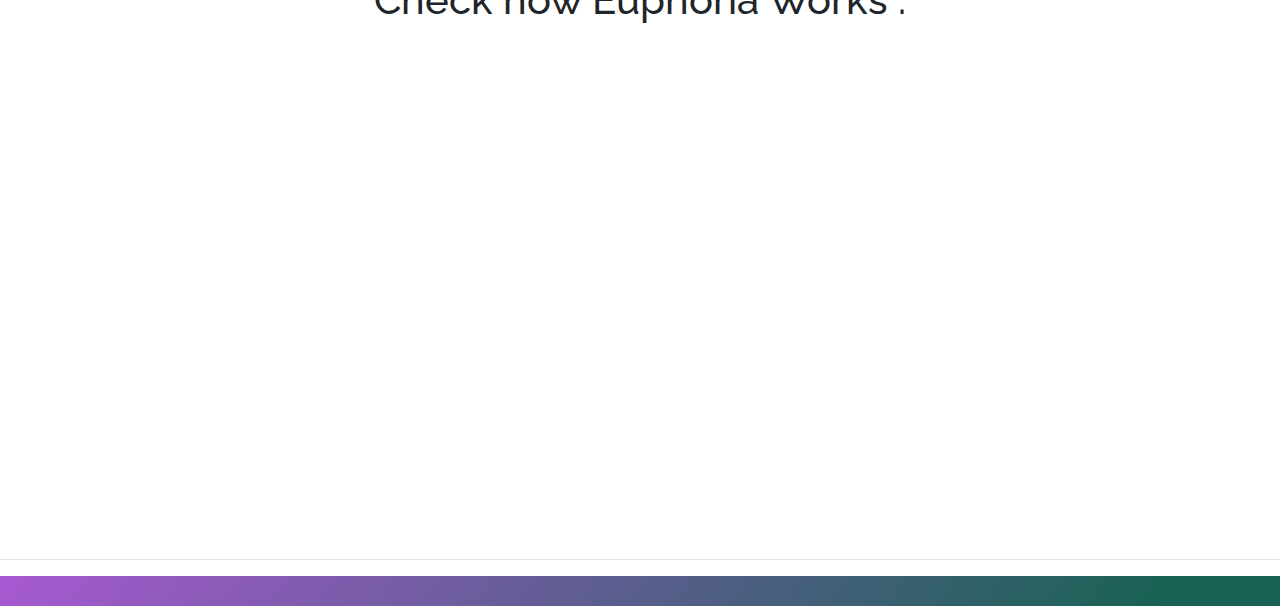
==== commit 1acfd105: "Update index.html" ====
--- a/index.html
+++ b/index.html
@@ -49,7 +49,7 @@
                             <li><a href="#basic-info">About</a></li>
                             <li><a href="#video">How it works</a></li>
                             <li><a href="./index copy.html">Celestia</a></li>
-                            <li><a href="#blog">About the developers</a></li>
+                            <li><a href="./index copy 2.html">About the developers</a></li>
 
                         </ul>
                         <a class='menu-trigger'>
